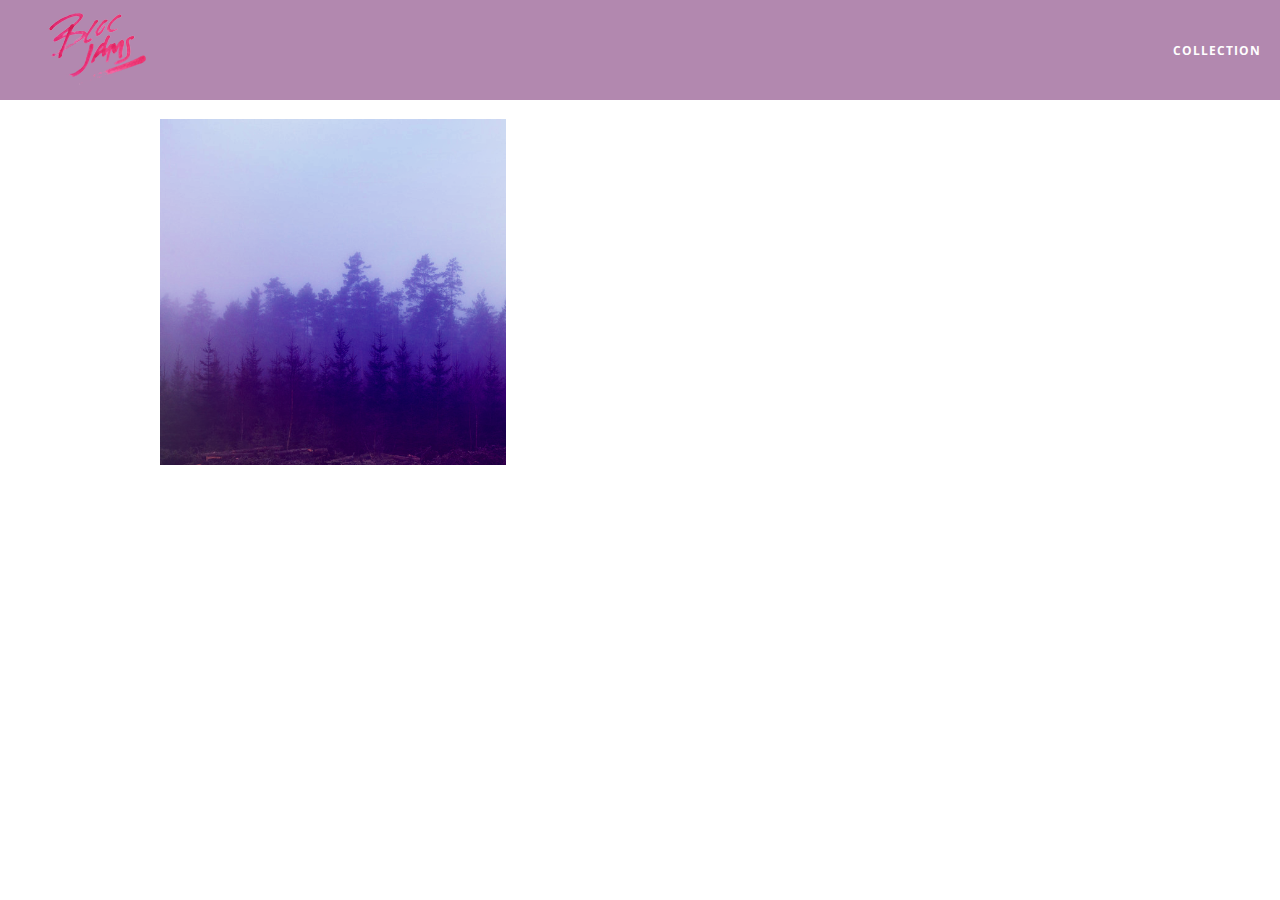
==== album.html @ 0614cfde "checkpoint-10 complete" ====
<!DOCTYPE html>
<html>
    <head>
        <title>Bloc Jams</title>
        <meta name="viewport" content="width=device-width, initial-scale=1">
        <link rel="stylesheet" type="text/css" href="http://fonts.googleapis.com/css?family=Open+Sans:400,800,600,700,300">
         <link rel="stylesheet" type="text/css" href="http://code.ionicframework.com/ionicons/2.0.1/css/ionicons.min.css">
         <link rel="stylesheet" type="text/css" href="styles/normalize.css">
         <link rel="stylesheet" type="text/css" href="styles/main.css">
         <link rel="stylesheet" type="text/css" href="styles/album.css">   
    </head>
    <body class="album">
        <nav class="navbar">
            <a href="index.html" class="logo">
                <img src="assets/images/bloc_jams_logo.png" alt="bloc jams logo">
            </a>
            <div class="links-container">
                <a href="collection.html" class="navbar-link">collection</a>
            </div>
        </nav>
        
        <main class="album-view container narrrow">
            <section class="clearfix">
                <div class="column half">
                    <img src="assets/images/album_covers/01.png" class="album-cover-art">
                </div>
                <div class="album-view-details column half">
                    <h2 class="album-view-title">The Colors</h2>
                    <h3 class="album-view-artist">Pablo Picasso</h3>
                    <h5 class="album-view-release-info">1909 Spanish Records</h5>
                </div>
            </section>
            <table class="album-view-song-list">
                <tr class="album-view-song-item">
                    <td class="song-item-number">1</td>
                    <td class="song-item-title">Blue</td>
                    <td class="song-item-duration>">X:XX</td>
                </tr>
                <tr class="album-view-song-item">
                     <td class="song-item-number">2</td>
                     <td class="song-item-title">Red</td>
                     <td class="song-item-duration">X:XX</td>
                 </tr>
                 <tr class="album-view-song-item">
                     <td class="song-item-number">3</td>
                     <td class="song-item-title">Green</td>
                     <td class="song-item-duration">X:XX</td>
                 </tr>
                 <tr class="album-view-song-item">
                     <td class="song-item-number">4</td>
                     <td class="song-item-title">Purple</td>
                     <td class="song-item-duration">X:XX</td>
                 </tr>
                 <tr class="album-view-song-item">
                     <td class="song-item-number">5</td>
                     <td class="song-item-title">Black</td>
                     <td class="song-item-duration">X:XX</td>
                 </tr>
            </table>
        </main>
    </body>
</html>
---- styles/main.css ----
*, *:before, *:after {
    -moz-box-sizing: border-box;
    -webkit-box-sizing: border-box;
    box-sizing: border-box;
}

html {
    height: 100%;
    font-size: 100%;
}

body {
    font-family: 'Open Sans';
    color: white;
    min-height: 100%;
}

.navbar {
    position: relative;
    padding: 0.5rem;
    background-color: rgba(101,18,95,0.5);
    z-index: 1;
}

.navbar > .logo {
    position: relative;
    left: 2rem;
    cursor: pointer; /*produces the finger-pointer incon when you hover over it */
}

.navbar .links-container {
    display: table;
    position: absolute;
    top: 0;
    right: 0;
    height: 100px;
    color: white;
    text-decoration: none;
}

.links-container .navbar-link {
    display: table-cell;
    position: relative;
    height: 100%;
    padding-left: 1rem;
    padding-right: 1rem;
    vertical-align: middle;
    color: white;
    font-size: 0.625rem;
    letter-spacing: 0.05rem;
    font-weight: 700;
    text-transform: uppercase;
    text-decoration: none;
    cursor: pointer;
}

.links-container .navbar-link:hover {
    color: rgb(233,50,117);
}

.links-container .navbar-link:active {
    color: rgb(233,50,117);
    background-color: white;
}
.container {
    margin: 0 auto;
    max-width: 64rem;
}
 /* Medium and small screens (640px) */
 @media (min-width: 640px) {
     html { font-size: 112%; }
     
      
     .column {
         float: left;
         padding-left: 1rem;
         padding-right: 1rem;
     }
     
     .column.full { width: 100%; }
     .column.two-thirds { width: 66.7%; }
     .column.half { width: 50%; }
     .column.third { width: 33.3%; }
     .column.fourth { width: 25%; }
     .column.flow-opposite { float: right; }  
 }
 
 /* Large screens (1024px) */
 @media (min-width: 1024px) {
     html { font-size: 120%; }
 }

.clearfix::before,
.clearfix::after {
    content: " ";
    display: table; 
}

.clearfix:after {
    clear: both;
}
---- styles/album.css ----
body.album {
    background-image: url(../assets/images/blurred_backgrounds/blur_bg_3.jpg);
    background-repeat: no-repeat;
    background-attachment: fixed;
    background-position: center center;
    background-size: cover;
}

.album-cover-art {
    position: relative;
    left: 20%;
    margin-top: 1rem;
    width: 60%;
}

.album-view-details .album-view-title {
    font-weight: 300;
    font-size: 2rem;
}

.album-view-details .album-view-artist {
    font-weight: 300;
    font-size: 1.5rem;
}

.album-view-details .album-view-release-info {
    font-weight: 300;
    font-size: 0.75rem;
}

.album-view-details .album-view-release-info {
    font-weight: 300;
    font-size: 0.75rem;
}

.album-view-song-list {
    width: 90%;
    margin: 1.5rem auto;
    font-weight: 300;
    font-size: 0.75rem;
    border-collapse: collapse;
}

.album-view-song-item {
    height: 3rem;
    border-bottom: 1px solid rgba(255,255,255,0.5);
}

.song-item-number {
    width: 5%;
}

.song-item-title {
    width: 85%;
}

.song-item-duration {
    width: 5%;
}

@media (max-width: 640px) and (min-width: 320px) {
    .album-view-details {
        text-align: center;
    }
    
    .album-view-title {
        margin-top: 0;
    }
}

@media  (max-width: 1024px) and (min-width:320px) {
    .album-view-song-list {
        position: relative;
        top: 1rem;
        width: 80%;
        margin: auto;
    }
}
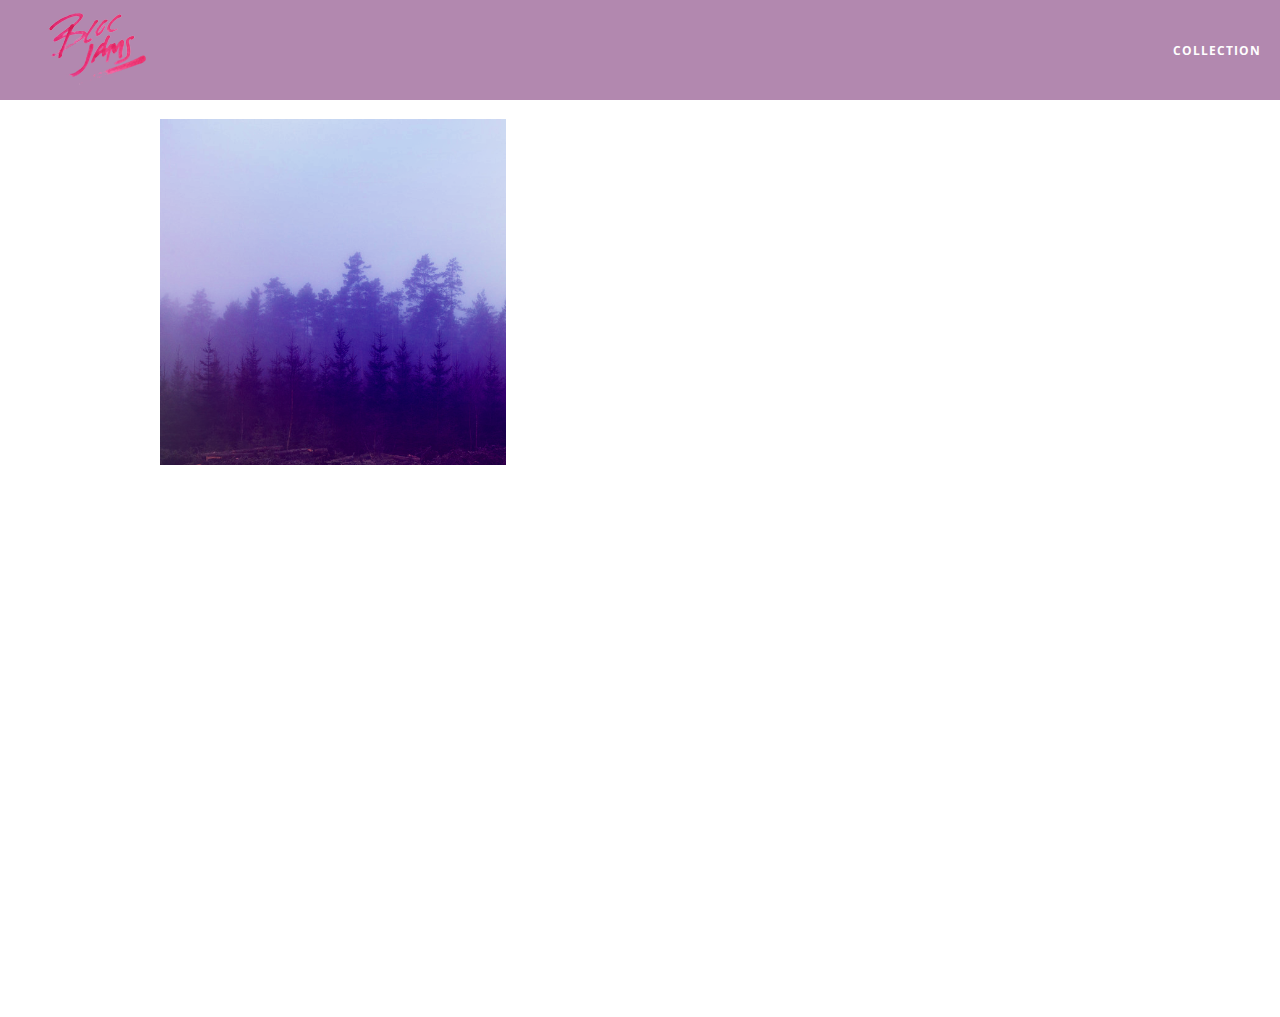
==== commit bc1315a8: "checkpoint-28 complete" ====
--- a/album.html
+++ b/album.html
@@ -3,11 +3,12 @@
     <head>
         <title>Bloc Jams</title>
         <meta name="viewport" content="width=device-width, initial-scale=1">
-        <link rel="stylesheet" type="text/css" href="http://fonts.googleapis.com/css?family=Open+Sans:400,800,600,700,300">
-         <link rel="stylesheet" type="text/css" href="http://code.ionicframework.com/ionicons/2.0.1/css/ionicons.min.css">
+        <link rel="stylesheet" type="text/css" href="https://fonts.googleapis.com/css?family=Open+Sans:400,800,600,700,300">
+         <link rel="stylesheet" type="text/css" href="https://code.ionicframework.com/ionicons/2.0.1/css/ionicons.min.css">
          <link rel="stylesheet" type="text/css" href="styles/normalize.css">
          <link rel="stylesheet" type="text/css" href="styles/main.css">
          <link rel="stylesheet" type="text/css" href="styles/album.css">   
+         <link rel="stylesheet" type="text/css" href="styles/player_bar.css">
     </head>
     <body class="album">
         <nav class="navbar">
@@ -31,32 +32,46 @@
                 </div>
             </section>
             <table class="album-view-song-list">
-                <tr class="album-view-song-item">
-                    <td class="song-item-number">1</td>
-                    <td class="song-item-title">Blue</td>
-                    <td class="song-item-duration>">X:XX</td>
-                </tr>
-                <tr class="album-view-song-item">
-                     <td class="song-item-number">2</td>
-                     <td class="song-item-title">Red</td>
-                     <td class="song-item-duration">X:XX</td>
-                 </tr>
-                 <tr class="album-view-song-item">
-                     <td class="song-item-number">3</td>
-                     <td class="song-item-title">Green</td>
-                     <td class="song-item-duration">X:XX</td>
-                 </tr>
-                 <tr class="album-view-song-item">
-                     <td class="song-item-number">4</td>
-                     <td class="song-item-title">Purple</td>
-                     <td class="song-item-duration">X:XX</td>
-                 </tr>
-                 <tr class="album-view-song-item">
-                     <td class="song-item-number">5</td>
-                     <td class="song-item-title">Black</td>
-                     <td class="song-item-duration">X:XX</td>
-                 </tr>
+
             </table>
         </main>
+        
+        <section class="player-bar">
+            <div class="container">
+                <div class="control-group main-controls">
+                    <a class="previous">
+                        <span class="ion-skip-backward"></span>
+                    </a>
+                    <a class="play-pause">
+                        <span class="ion-play"></span>
+                    </a>
+                    <a class="next">
+                        <span class="ion-skip-forward"></span>
+                    </a>
+                </div>
+                <div class="control-group currently-playing">
+                    <h2 class="song-name">My dumb song</h2>
+                    <div class ="seek-control">
+                        <div class="seek-bar">
+                            <div class="fill"></div>
+                            <div class="thumb"></div>
+                        </div>
+                        <div class="current-time">2:30</div>
+                        <div class="total-time">4:45</div>
+                    </div>
+                    <h2 class="artist-song-mobile">My dumb song - FallOut Boy</h2>
+                    <h3 class="artist-name">FallOut Boy</h3>
+                    
+                </div>
+                <div class="control-group volume">
+                    <span class="ion-volume-high icon"></span>
+                    <div class="seek-bar">
+                        <div class="fill"></div>
+                        <div class="thumb"></div>
+                    </div>
+                </div>
+            </div>
+        </section>
+        <script src="scripts/album.js"></script>
     </body>
 </html>--- a/styles/album.css
+++ b/styles/album.css
@@ -4,6 +4,7 @@
     background-attachment: fixed;
     background-position: center center;
     background-size: cover;
+    padding-bottom: 200px;
 }
 
 .album-cover-art {
@@ -58,6 +59,32 @@
     width: 5%;
 }
 
+.album-song-button {
+    text-align: center;
+    font-size: 14px;
+    background-color: white;
+    color: rgb(210, 40, 123);
+    border-radius: 50% 50%;
+    display: inline-block;
+    width: 28px;
+    height: 28px;
+}
+
+.album-song-button:hover {
+    cursor: pointer;
+    color: white;
+    background-color: rgb(210, 40, 123);
+}
+
+.album-song-button span {
+    line-height: 28px;
+}
+
+.song-item-number {
+    width: 5%;
+    min-width: 30px;
+}
+
 @media (max-width: 640px) and (min-width: 320px) {
     .album-view-details {
         text-align: center;
--- a/styles/player_bar.css
+++ b/styles/player_bar.css
@@ -0,0 +1,181 @@
+.player-bar {
+    position: fixed;
+    bottom: 0;
+    left: 0;
+    right: 0;
+    height: 200px;
+    background-color: rgba(255, 255, 255, 0.3);
+    z-index: 100;
+}
+
+player-bar a {
+    font-size: 1.1rem;
+    vertical-align: middle;
+}
+
+.player-bar a,
+.player-bar a:hover {
+    color: white;
+    cursor: pointer;
+    text-decoration: none;
+}
+
+.player-bar .container {
+    display: table;
+    padding: 0;
+    width: 90%;
+    min-height: 100%;
+}
+
+.player-bar .control-group {
+    display: table-cell;
+    vertical-align: middle;
+}
+
+.player-bar .main-controls {
+    width: 25%;
+    text-align: left;
+    padding-right: 1rem;
+}
+
+.playing-bar .main-controls .previous {
+    margin-right: 16.5%;
+}
+
+.playing-bar .main-controls .play-pause {
+    margin-right: 15%;
+    font-size: 1.6rem;
+}
+
+.player-bar .currently-playing {
+    width: 50%;
+    text-align: center;
+    position: relative;
+}
+
+
+.player-bar .currently-playing .song-name,
+.player-bar .currently-playing .artist-name,
+.player-bar .currently-playing .artist-song-mobile {
+    text-align: center;
+    font-size: 0.75rem;
+    margin: 0;
+    position: absolute;
+    width: 100%;
+    font-weight: 300;
+}
+
+.player-bar .currently-playing .song-name, 
+.player-bar .currently-playing .artist-song-mobile {
+    top: 1.1rem;
+}
+
+.player-bar .currently-playing .artist-song-mobile {
+    display: none;
+}
+
+.seek-control {
+    position: relative;
+    font-size: 0.8rem;
+}
+
+.seek-control .current-time {
+    position: absolute;
+    top: 0.5rem;
+}
+
+.seek-control .total-time {
+    position: absolute;
+    right: 0;
+    top: 0.5rem;
+}
+
+.seek-bar {
+    height: 0.25rem;
+    background-color: rgba(255,255,255, 0.3);
+    border-radius: 2px;
+    position: relative;
+    cursor: pointer;
+}
+
+.seek-bar .fill {
+    background-color: white;
+    width: 36%;
+    height: 0.25rem;
+    border-radius: 2px;
+}
+
+.seek-bar .thumb {
+    position: absolute;
+    height: 0.5rem;
+    width: 0.5rem;
+    background-color: white;
+    left: 36%;
+    top: 50%;
+    margin-left: -0.25rem;
+    margin-top: -0.25rem;
+    border-radius: 50%;
+    cursor: pointer;
+    -webkit-transition: all 100ms ease-in-out;
+    -moz-transition: all 100ms ease-in-out;
+    transition: all 100ms ease-in-out;
+}
+
+.seek-bar: hover .thumb {
+    width: 1.1rem;
+    height: 1.1rem;
+    margin-top: -0.5rem;
+    margin-left: -0.5rem;
+}
+
+.player-bar .volume {
+    width: 25%;
+    text-align: right;
+}
+
+.player-bar .volume .icon {
+    font-size: 1.1rem;
+    display: inline-block;
+    vertical-align: middle;
+}
+
+.player-bar .volume .seek-bar {
+    display: inline-block;
+    width: 5.75rem;
+    vertical-align: middle;
+}
+
+@media (max-width: 640px) {
+    .player-bar {
+        padding: 1rem;
+        background-color: rgba(0,0,0,0.6);
+    }
+    
+    .player-bar .main-controls,
+    .player-bar .currently-playing,
+    .player-bar .volume {
+        display: block;
+        margin: 0 auto;
+        padding: 0;
+        width: 100%;
+        text-align: center;
+    }
+    
+    .player-bar .main-controls,
+    .player-bar .volume {
+        min-height: 3.5rem;
+    }
+    
+    .player-bar .currently-playing {
+        min-height: 2.5rem;
+    }
+    
+    .player-bar .artist-name,
+    .play-bar .song-name {
+        display: none;
+    }
+    
+    .player-bar .currently-playing .artist-song-mobile {
+        display: block;
+    }
+}